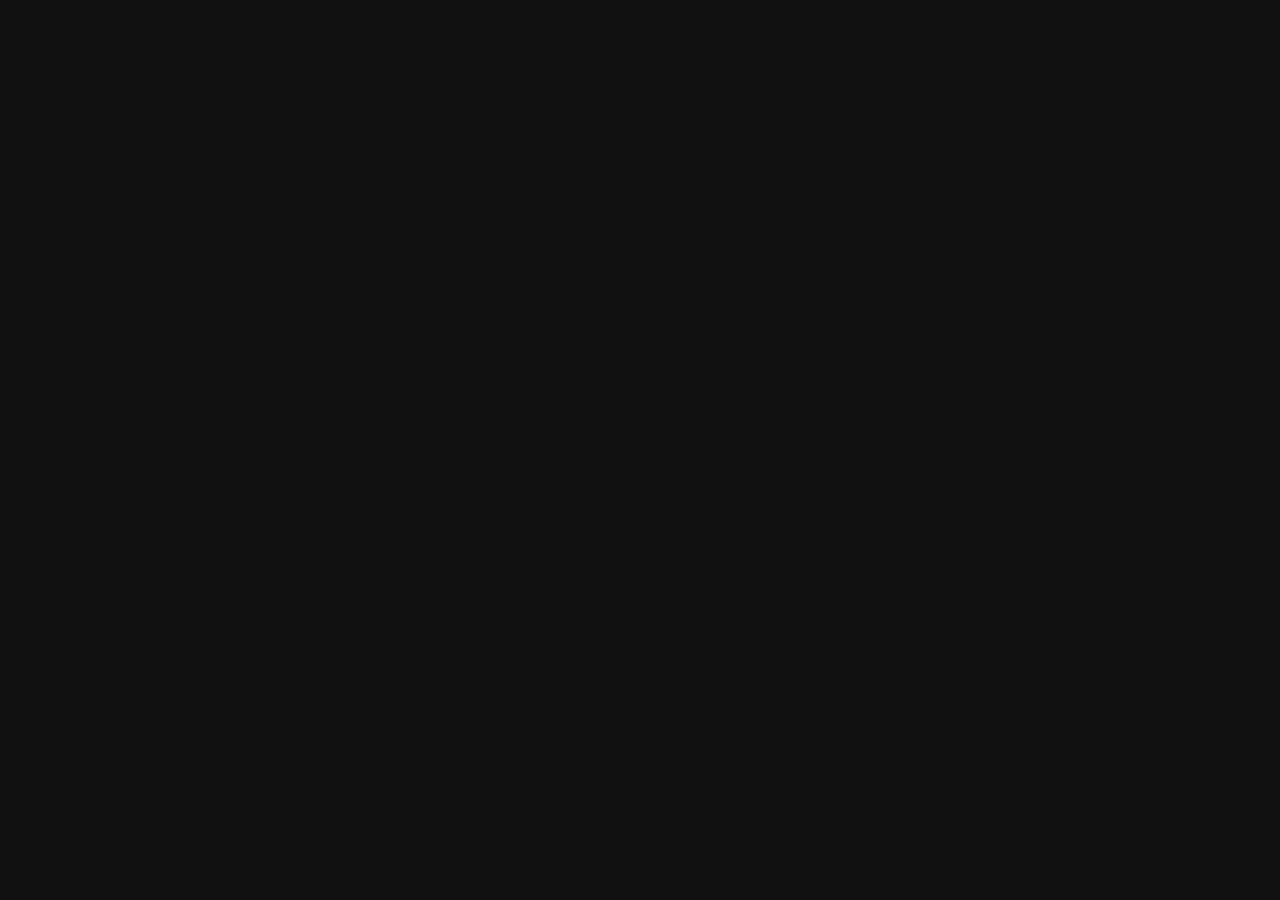
==== dashboard.html @ 89aed0f2 "Create dashboard.html" ====
<!DOCTYPE html>
<html lang="en">
<head>
    <meta charset="UTF-8">
    <meta name="viewport" content="width=device-width, initial-scale=1.0">
    <title>Member Dashboard | JohnBlowSocialHub</title>
    <link rel="stylesheet" href="style.css">
</head>

<body>

</body>
</html>
---- style.css ----
body {
    background-color: #f0f5ff;
    font-family: Arial, sans-serif;
    text-align: center;
    margin: 0;
    padding: 40px;
}

h1 {
    color: #1455c5;
    font-size: 32px;
}

p {
    color: #444444;
    font-size: 18px;
}
body {
    font-family: Arial, sans-serif;
    background-color: #f4f7fb;
    color: #222;
    margin: 0;
    padding: 20px;
}

header {
    background-color: #0756b5;
    color: white;
    text-align: center;
    padding: 30px;
    border-radius: 12px;
}

section {
    background-color: white;
    padding: 20px;
    margin-top: 20px;
    border-radius: 12px;
}
a {
    display: inline-block;
    background-color: #25D366;
    color: white;
    padding: 12px 20px;
    text-decoration: none;
    border-radius: 8px;
    font-weight: bold;
}

a:hover {
    background-color: #128C7E;
}
footer {
    background-color: #0756b5;
    color: white;
    text-align: center;
    padding: 20px;
    margin-top: 25px;
    border-radius: 10px;
}
nav {
    text-align: center;
    padding: 15px;
    background-color: #ffffff;
    margin-top: 10px;
    border-radius: 10px;
}

nav a {
    color: #0756b5;
    text-decoration: none;
    font-weight: bold;
    margin: 10px;
}
nav a {
    background-color: transparent;
    color: #0756b5;
    padding: 10px;
    display: inline-block;
    border-radius: 5px;
}
header h3 {
    color: #ffffff;
    font-size: 22px;
    margin-top: 15px;
}

header h1 {
    font-size: 30px;
}
.service-card {
    background-color: white;
    padding: 20px;
    margin: 15px 0;
    border-radius: 12px;
    box-shadow: 0 3px 10px rgba(0,0,0,0.1);
}

.service-card h3 {
    color: #0756b5;
    font-size: 20px;
}

.service-card p {
    color: #555;
}
section h2 {
    color: #0756b5;
    font-size: 24px;
}

section p {
    line-height: 1.7;
    font-size: 16px;
}
section {
    background-color: white;
    padding: 20px;
    margin-top: 20px;
    border-radius: 12px;
    box-shadow: 0 3px 10px rgba(0,0,0,0.05);
}
section h2 {
    color: #0756b5;
    border-bottom: 2px solid #25D366;
    padding-bottom: 8px;
}

section p {
    color: #444444;
    line-height: 1.8;
}
.service-card p {
    font-size: 17px;
    font-style: italic;
    color: #444444;
    line-height: 1.8;
}

.service-card h3 {
    color: #0756b5;
    margin-top: 15px;
}
a {
    background-color: #25D366;
    color: white;
    padding: 12px 20px;
    text-decoration: none;
    border-radius: 8px;
    display: inline-block;
}

a:hover {
    background-color: #128C7E;
}
a {
    transition: 0.3s ease;
    box-shadow: 0 4px 10px rgba(0,0,0,0.2);
}

a:hover {
    transform: scale(1.05);
}
h1, h2 {
    color: #D4AF37;
    font-weight: bold;
    text-align: center;
}
body {
    background-color: #111111;
    color: #ffffff;
    font-family: Arial, sans-serif;
}
section {
    background-color: #1c1c1c;
    padding: 25px;
    margin: 20px;
    border-radius: 12px;
    border: 1px solid #D4AF37;
    text-align: center;
}
section {
    box-shadow: 0 5px 15px rgba(212, 175, 55, 0.15);
    transition: 0.3s ease;
}

section:hover {
    transform: translateY(-5px);
}
p {
    font-size: 16px;
    line-height: 1.8;
    color: #eeeeee;
    text-align: center;
}
h3 {
    color: #D4AF37;
    font-size: 22px;
    text-align: center;
    margin-bottom: 15px;
}
nav {
    background-color: #1c1c1c;
    padding: 15px;
    text-align: center;
    border-bottom: 2px solid #D4AF37;
}

nav a {
    color: #D4AF37;
    text-decoration: none;
    margin: 10px;
    font-weight: bold;
}

nav a:hover {
    color: white;
}
@media (max-width: 600px) {
    nav a {
        display: block;
        margin: 12px 0;
        padding: 8px;
    }

    section {
        margin: 10px;
        padding: 18px;
    }
}
header {
    background-color: #000000;
    padding: 35px 20px;
    text-align: center;
    border-bottom: 2px solid #D4AF37;
}

header h1 {
    color: #D4AF37;
    font-size: 32px;
    letter-spacing: 2px;
}

header p {
    color: #ffffff;
    font-size: 16px;
}
header {
    box-shadow: 0 4px 15px rgba(212, 175, 55, 0.25);
}
footer {
    background-color: #000000;
    color: #ffffff;
    text-align: center;
    padding: 25px;
    border-top: 2px solid #D4AF37;
    margin-top: 30px;
}

footer p {
    color: #D4AF37;
    font-size: 14px;
}
.back-to-top {
    display: inline-block;
    background: #D4AF37;
    color: #000000;
    padding: 12px 20px;
    border-radius: 8px;
    text-decoration: none;
    font-weight: bold;
    margin: 20px;
}
.back-to-top:hover {
    background-color: #ffffff;
    color: #000000;
    transform: scale(1.05);
    transition: 0.3s ease;
}
html {
    scroll-behavior: smooth;
}
img {
    max-width: 100%;
    height: auto;
    display: block;
    border-radius: 10px;
}
* {
    box-sizing: border-box;
}

section {
    max-width: 900px;
    margin: 20px auto;
}
button {
    background-color: #D4AF37;
    color: #000000;
    padding: 14px 25px;
    border: none;
    border-radius: 8px;
    font-size: 16px;
    font-weight: bold;
    cursor: pointer;
    transition: 0.3s ease;
}

button:hover {
    background-color: #ffffff;
    transform: scale(1.05);
}
a {
    text-decoration: none;
    transition: 0.3s ease;
}

a:hover {
    opacity: 0.8;
}
.container {
    width: 90%;
    max-width: 1100px;
    margin: 0 auto;
    padding: 20px;
}
.hero {
    text-align: center;
    padding: 60px 20px;
    background: linear-gradient(
        135deg,
        #000000,
        #252525
    );
    border-bottom: 2px solid #D4AF37;
}

.hero h1 {
    color: #D4AF37;
    font-size: 36px;
}

.hero p {
    color: white;
    font-size: 18px;
}
.services {
    background-color: #151515;
    padding: 40px 20px;
    text-align: center;
    border-top: 2px solid #D4AF37;
}

.services h2 {
    color: #D4AF37;
    font-size: 30px;
}

.services h3 {
    color: #D4AF37;
    margin-top: 25px;
}

.services p {
    color: #ffffff;
}
.services .container h3 {
    background: #222222;
    padding: 25px;
    border: 1px solid #D4AF37;
    border-radius: 12px;
    margin: 20px auto;
    max-width: 400px;
    box-shadow: 0 4px 12px rgba(212, 175, 55, 0.15);
}
.contact {
    background-color: #151515;
    padding: 40px 20px;
    text-align: center;
    border: 1px solid #D4AF37;
    border-radius: 12px;
    margin: 25px auto;
    max-width: 900px;
}

.contact h2 {
    color: #D4AF37;
    font-size: 30px;
}

.contact p {
    color: #ffffff;
}
.about {
  padding: 40px 20px;
  text-align: center;
  background: #f5f5f5;
}
.about h2 {
  color: #222;
  font-size: 28px;
  margin-bottom: 15px;
}
.about h2 {
  color: #222;
  font-size: 28px;
  margin-bottom: 15px;
}
.about p {
  color: #555;
  font-size: 16px;
  line-height: 1.8;
  max-width: 700px;
  margin: auto;
}
.about p {
  color: #555;
  font-size: 16px;
  line-height: 1.8;
  max-width: 700px;
  margin: auto;
}
.about {
  margin: 20px auto;
  border-radius: 10px;
}
.about h2 {
  font-weight: bold;
  text-transform: uppercase;
  letter-spacing: 1px;
}
.about {
  border: 1px solid #ddd;
}
.about {
  box-shadow: 0 4px 10px rgba(0, 0, 0, 0.08);
}
.about {
  background: #ffffff;
}
.about {
  padding-top: 50px;
  padding-bottom: 50px;
}
.about p {
  font-family: Arial, sans-serif;
  font-weight: 400;
}
.about {
  transition: 0.3s ease;
}

.about:hover {
  transform: translateY(-3px);
}
.about {
  width: 90%;
  max-width: 1000px;
  margin-left: auto;
  margin-right: auto;
}
@media (max-width: 600px) {
  .about {
    width: 95%;
    padding: 30px 15px;
  }
}
@media (max-width: 600px) {
  .about h2 {
    font-size: 24px;
  }
}
@media (max-width: 600px) {
  .about p {
    font-size: 15px;
    line-height: 1.7;
  }
}
#signup {
  padding: 40px 20px;
  text-align: center;
  background: #ffffff;
}
#signup h2 {
  color: #222;
  font-size: 28px;
  margin-bottom: 15px;
}
#signup p {
  color: #666;
  font-size: 16px;
  margin-bottom: 25px;
}
#signup input {
  display: block;
  width: 90%;
  max-width: 400px;
  padding: 12px;
  margin: 12px auto;
  border: 1px solid #ccc;
  border-radius: 6px;
}
#signup button {
  background: #008000;
  color: white;
  padding: 14px 25px;
  border: none;
  border-radius: 6px;
  cursor: pointer;
  font-size: 16px;
}
#signup button:hover {
  background: #006400;
}
#signup form {
  max-width: 450px;
  margin: 20px auto;
  padding: 25px;
  border: 1px solid #ddd;
  border-radius: 10px;
  box-shadow: 0 4px 10px rgba(0, 0, 0, 0.08);
}
@media (max-width: 600px) {
  #signup form {
    width: 95%;
    padding: 15px;
  }
}
#signup label {
  display: block;
  text-align: left;
  max-width: 400px;
  margin: 12px auto 5px;
  font-weight: bold;
  color: #333;
}
#signup input[type="checkbox"] {
  display: inline-block;
  width: auto;
  margin-right: 8px;
}
.signup-form input:not([type="checkbox"]) {
  box-sizing: border-box;
}
#signup input:focus {
  outline: 2px solid #008000;
  border-color: #008000;
}
#signup button {
  width: 100%;
  max-width: 400px;
  margin-top: 20px;
}
#signup input:not([type="checkbox"]) {
  border-radius: 8px;
}
#signup {
  background-color: #f8f9fa;
}
#signup button {
  transition: background 0.3s ease;
}
.password-box {
  display: flex;
  align-items: center;
  max-width: 400px;
  margin: 12px auto;
}

.password-box input {
  flex: 1;
  margin: 0;
}

.password-box button {
  width: auto !important;
  padding: 10px;
  background: #eeeeee !important;
  color: #222 !important;
}
.password-box button {
  border: 1px solid #ccc;
  border-radius: 6px;
  cursor: pointer;
  font-size: 18px;
}
#signup small {
  display: block;
  max-width: 400px;
  margin: 5px auto;
  text-align: left;
  color: #666;
  font-size: 12px;
}
#signup small {
  line-height: 1.6;
}
.signup-form button {
    background-color: #007bff;
    color: white;
    padding: 12px 25px;
    border: none;
    border-radius: 8px;
    cursor: pointer;
    font-size: 16px;
}
.signup-form button:hover {
    background-color: #0056b3;
}
.signup-form input {
    width: 100%;
    padding: 12px;
    margin-bottom: 12px;
    border: 1px solid #ccc;
    border-radius: 8px;
    font-size: 16px;
    box-sizing: border-box;
}
.signup-form input:focus {
    outline: none;
    border: 2px solid #007bff;
    box-shadow: 0 0 5px rgba(0, 123, 255, 0.3);
}
.signup-form h2 {
    color: #007bff;
    text-align: center;
    font-size: 26px;
    margin-bottom: 20px;
}
.signup-form label {
    display: block;
    color: #333;
    font-weight: bold;
    margin-bottom: 8px;
    font-size: 15px;
}
.signup-form {
    background-color: #ffffff;
    padding: 25px;
    border-radius: 12px;
    box-shadow: 0 4px 12px rgba(0, 0, 0, 0.1);
}
.signup-form {
    max-width: 400px;
    width: 100%;
    margin: 20px auto;
}
.signup-form input[type="checkbox"] {
    width: 18px;
    height: 18px;
    margin-right: 8px;
    cursor: pointer;
}
.signup-form .terms {
    font-size: 14px;
    color: #555;
    line-height: 1.5;
}
.signup-form .password-hint {
    font-size: 12px;
    color: #777;
    margin-top: 5px;
    margin-bottom: 12px;
}
.signup-form input::placeholder {
    color: #999;
    font-size: 14px;
}
.signup-form a {
    color: #007bff;
    text-decoration: none;
    font-weight: bold;
}

.signup-form a:hover {
    text-decoration: underline;
}
.dashboard-section {
    background-color: #f4f7fb;
    padding: 25px;
    margin: 25px auto;
    max-width: 500px;
    border-radius: 12px;
    text-align: center;
}

.dashboard-section h2 {
    color: #007bff;
    font-size: 24px;
}

.dashboard-section h3 {
    color: #333;
}

.dashboard-section p {
    color: #555;
    font-size: 16px;
}
.add-funds-section {
    background: #ffffff;
    max-width: 500px;
    margin: 25px auto;
    padding: 25px;
    border-radius: 12px;
    text-align: center;
    box-shadow: 0 4px 12px rgba(0, 0, 0, 0.1);
}

.add-funds-section h2 {
    color: #007bff;
}

.add-funds-section input {
    width: 100%;
    padding: 12px;
    border: 1px solid #ccc;
    border-radius: 8px;
    box-sizing: border-box;
}

.add-funds-section button {
    background: #007bff;
    color: white;
    padding: 12px 25px;
    border: none;
    border-radius: 8px;
    margin-top: 15px;
}
.bank-transfer-section {
    background: #ffffff;
    max-width: 500px;
    margin: 25px auto;
    padding: 25px;
    border-radius: 12px;
    text-align: center;
    box-shadow: 0 4px 12px rgba(0, 0, 0, 0.1);
}

.bank-transfer-section h2 {
    color: #007bff;
}

.bank-transfer-section h3 {
    color: #333;
}

.bank-transfer-section p {
    color: #555;
    line-height: 1.6;
}
.services-section {
    background: #f4f7fb;
    max-width: 500px;
    margin: 25px auto;
    padding: 25px;
    border-radius: 12px;
    text-align: center;
}

.services-section h2 {
    color: #1877f2;
}

.service-card {
    background: #ffffff;
    padding: 20px;
    margin-top: 15px;
    border-radius: 10px;
    box-shadow: 0 3px 8px rgba(0, 0, 0, 0.1);
}

.service-card button {
    background: #1877f2;
    color: white;
    padding: 12px 20px;
    border: none;
    border-radius: 8px;
    cursor: pointer;
}
.main-navigation {
    background: #007bff;
    padding: 15px;
    text-align: center;
    border-radius: 10px;
    margin: 15px auto;
}

.main-navigation a {
    color: white;
    text-decoration: none;
    display: inline-block;
    padding: 10px;
    font-weight: bold;
}

.main-navigation a:hover {
    background: #0056b3;
    border-radius: 6px;
}
@media (max-width: 480px) {
    .main-navigation a {
        display: block;
        padding: 12px;
        border-bottom: 1px solid rgba(255,255,255,0.2);
    }
}
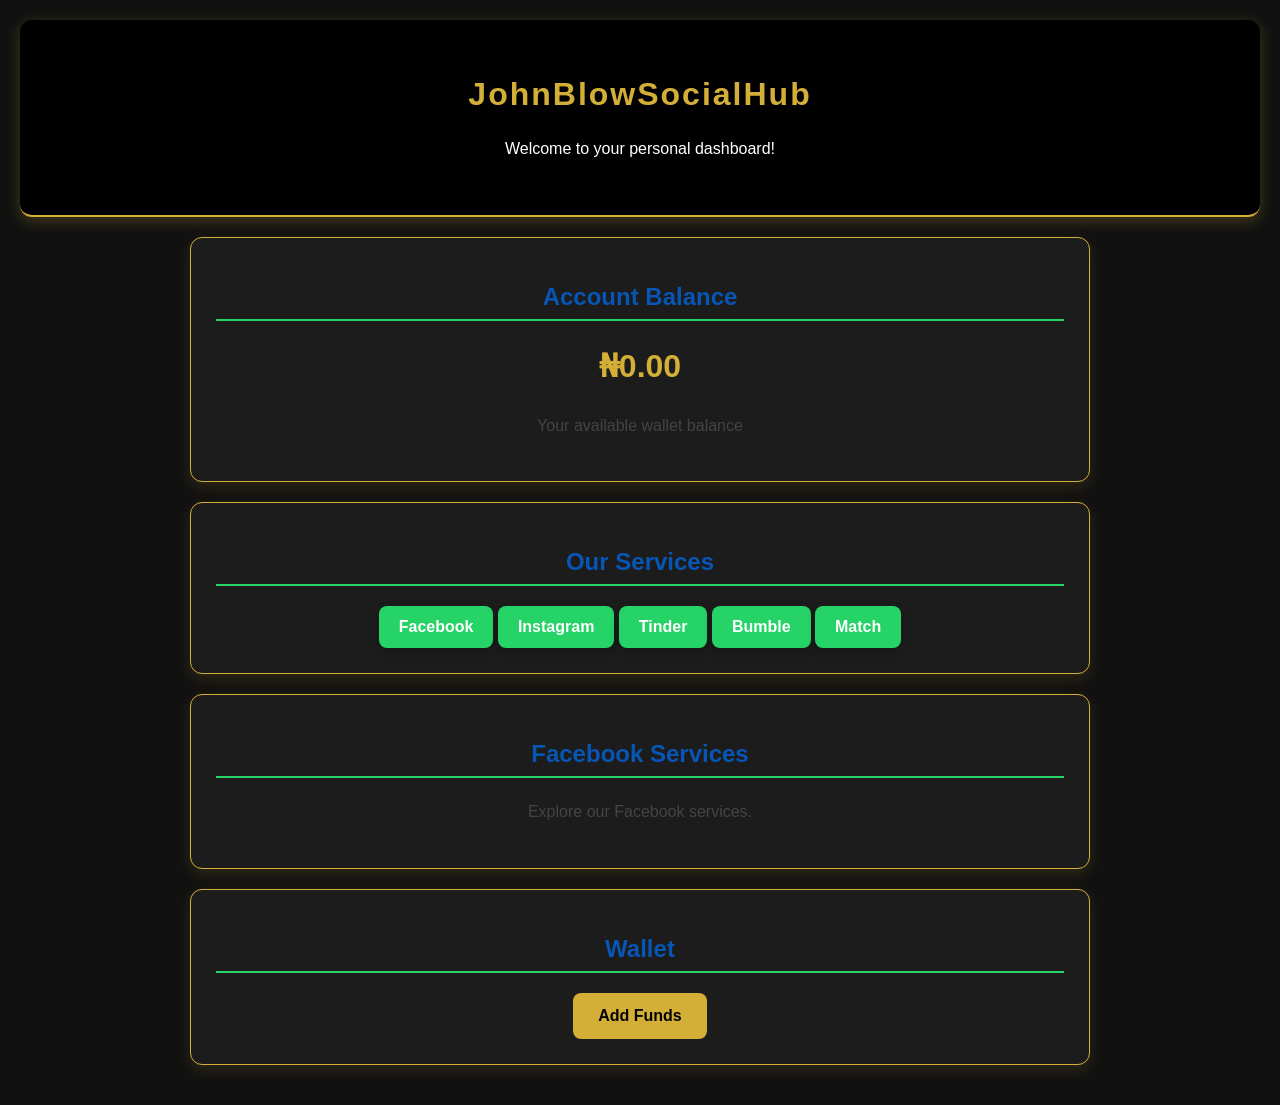
==== commit eed1dbca: "Update dashboard.html" ====
--- a/dashboard.html
+++ b/dashboard.html
@@ -8,6 +8,43 @@
 </head>
 
 <body>
+<header class="dashboard-header">
+    <h1>JohnBlowSocialHub</h1>
+    <p>Welcome to your personal dashboard!</p>
+</header>
+<section class="balance-card">
+
+    <h2>Account Balance</h2>
+
+    <h1>₦0.00</h1>
+
+    <p>Your available wallet balance</p>
+
+</section>
+<section class="dashboard-services">
+
+    <h2>Our Services</h2>
+
+    <a href="#facebook">Facebook</a>
+    <a href="#instagram">Instagram</a>
+    <a href="#tinder">Tinder</a>
+    <a href="#bumble">Bumble</a>
+    <a href="#match">Match</a>
+
+</section>
+<section id="facebook">
+    <h2>Facebook Services</h2>
+    <p>Explore our Facebook services.</p>
+</section>
+<section class="dashboard-actions">
+
+    <h2>Wallet</h2>
+
+    <button type="button" onclick="location.href='add-funds.html'">
+        Add Funds
+    </button>
+
+</section>
 
 </body>
 </html>
